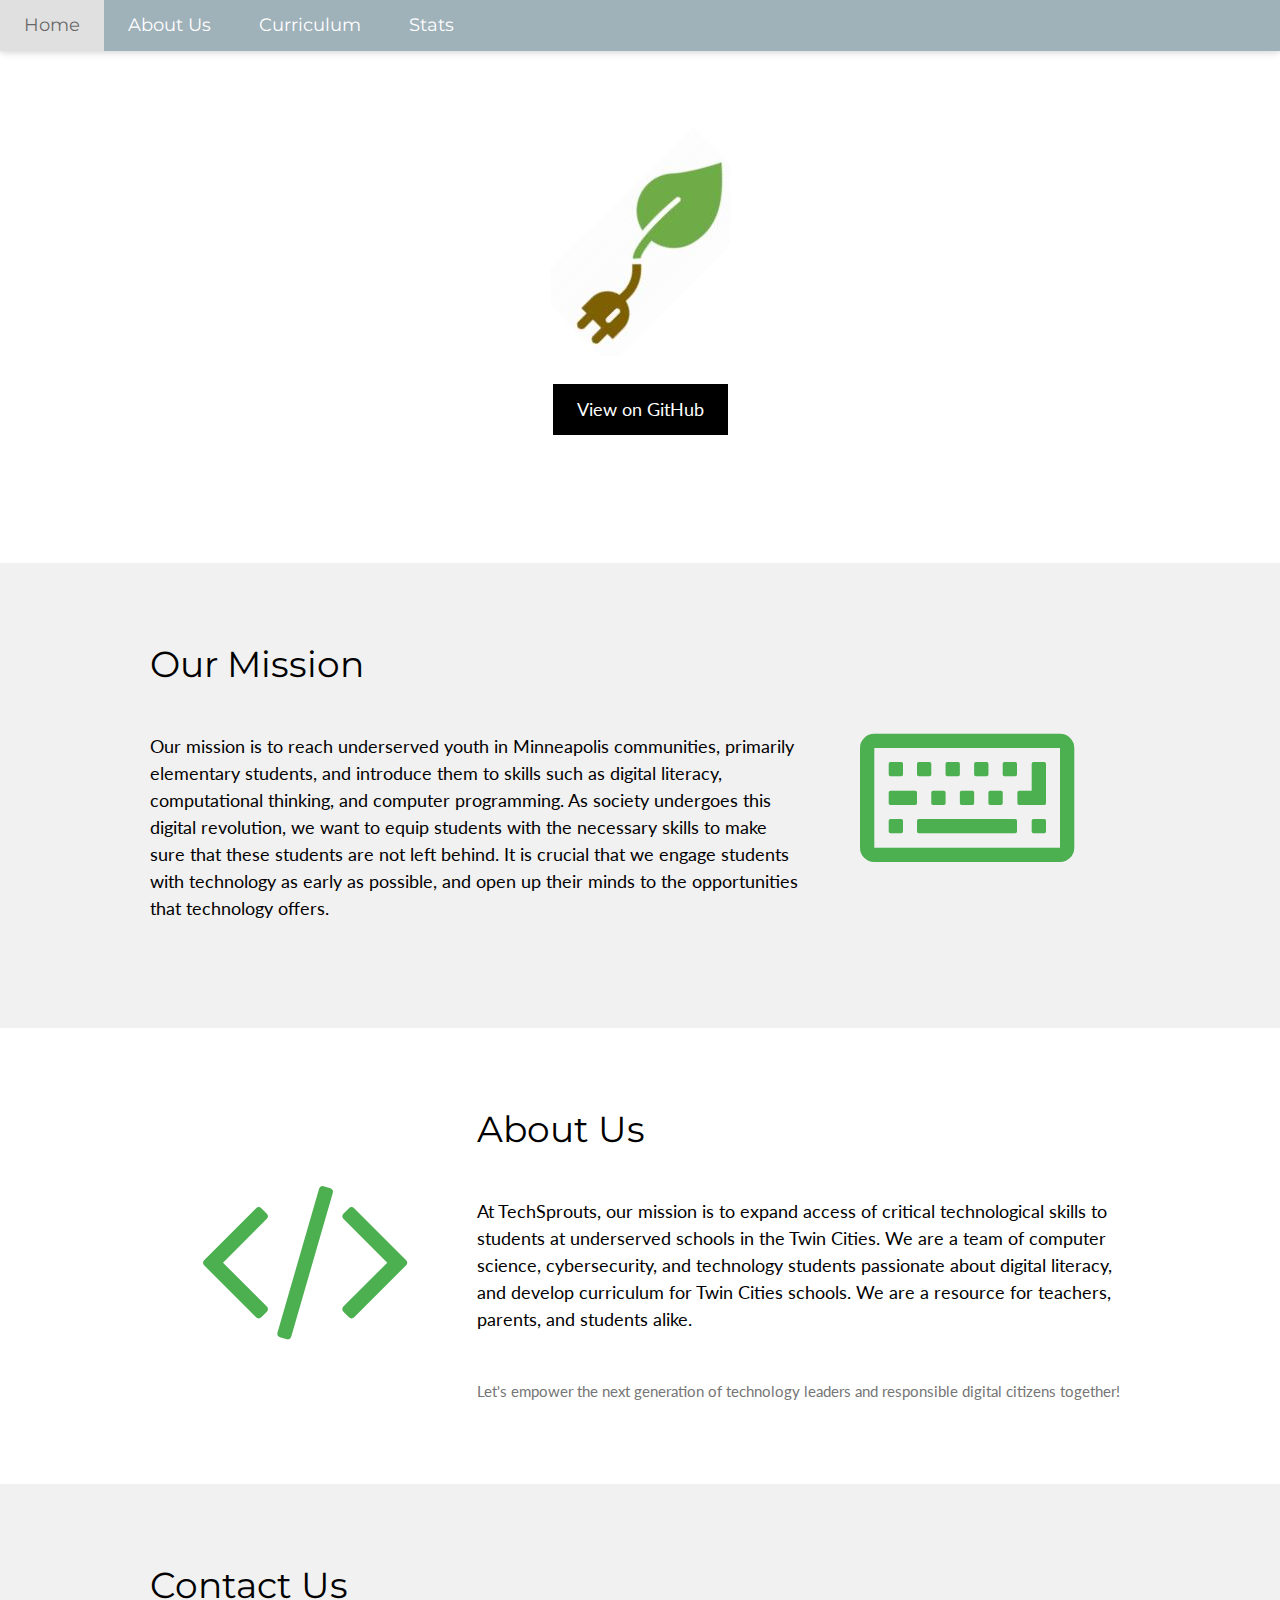
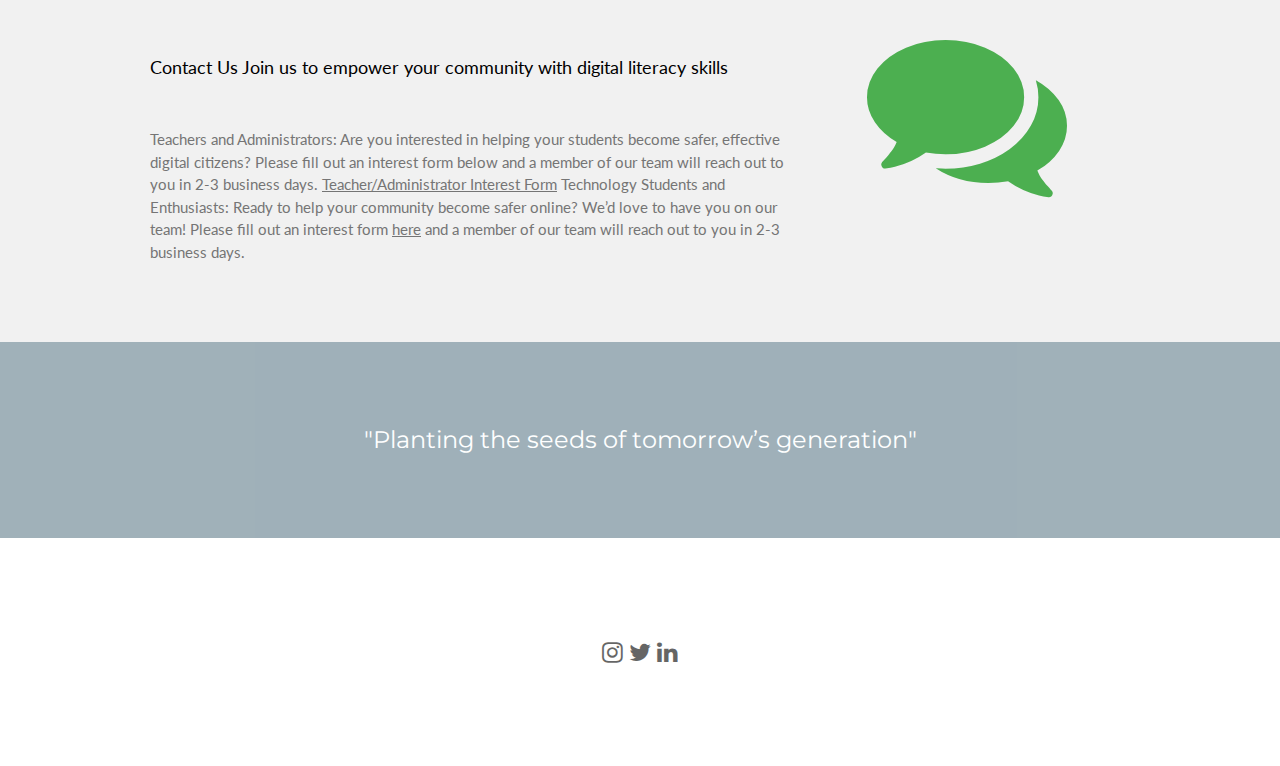
==== index.html @ 8d5a0985 "add links" ====
<!DOCTYPE html>
<html lang="en">
<title>TechSprouts</title>
<!-- favicon -->
<link rel="shortcut icon" type="image/PNG" href="resources/favicon_clear.png">
<meta charset="UTF-8">
<meta name="viewport" content="width=device-width, initial-scale=1">
<link rel="stylesheet" href="https://www.w3schools.com/w3css/4/w3.css">
<link rel="stylesheet" href="https://fonts.googleapis.com/css?family=Lato">
<link rel="stylesheet" href="https://fonts.googleapis.com/css?family=Montserrat">
<link rel="stylesheet" href="https://cdnjs.cloudflare.com/ajax/libs/font-awesome/4.7.0/css/font-awesome.min.css">
<!-- <link rel = "icon" type="image/png" href href="img/icon-name.file"> -->
<style>
body,h1,h2,h3,h4,h5,h6 {font-family: "Lato", sans-serif}
.w3-bar,h1,button {font-family: "Montserrat", sans-serif}
.fa-keyboard-o,.fa-code, .fa-comments {font-size:200px}
</style>
<body>

<!-- Navbar -->
<div class="w3-top">
  <div class="w3-bar w3-blue-grey w3-card w3-left-align w3-large w3-opacity">
    <a class="w3-bar-item w3-button w3-hide-medium w3-hide-large w3-right w3-padding-large w3-hover-white w3-large w3-red" href="javascript:void(0);" onclick="myFunction()" title="Toggle Navigation Menu"><i class="fa fa-bars"></i></a>
    <a href="#top" class="w3-bar-item w3-button w3-padding-large w3-white">Home</a>
    <a href="our-team.html" class="w3-bar-item w3-button w3-hide-small w3-padding-large w3-hover-white">About Us</a>
    <a href="curriculum.html" class="w3-bar-item w3-button w3-hide-small w3-padding-large w3-hover-white">Curriculum</a>
    <a href="stats.html" class="w3-bar-item w3-button w3-hide-small w3-padding-large w3-hover-white">Stats</a>
    <!-- <a href="#" class="w3-bar-item w3-button w3-hide-small w3-padding-large w3-hover-white">Link 4</a> -->
  </div>

  <!-- Navbar on small screens -->
  <div id="navDemo" class="w3-bar-block w3-white w3-hide w3-hide-large w3-hide-medium w3-large">
    <a href="#our-team.html" class="w3-bar-item w3-button w3-hide-small w3-padding-large w3-hover-white">About Us</a>
    <a href="#curriculum.html" class="w3-bar-item w3-button w3-hide-small w3-padding-large w3-hover-white">Curriculum</a>
    <a href="#stats.html" class="w3-bar-item w3-button w3-hide-small w3-padding-large w3-hover-white">Stats</a>
    <!--<a href="#" class="w3-bar-item w3-button w3-padding-large">Link 4</a> -->
  </div>
</div>

<!-- Header -->
<header id= "top" class="w3-container w3-center" style="padding:128px 16px">
  <img src="resources/techsprout.JPG" class="w3-round" alt="Logo">
  <!--<h1 class="w3-margin w3-jum1bo">TechSprouts</h1> -->
  <p class="w3-small"></p>
  <!-- <button id = "Mission" class="w3-button w3-black w3-padding-large w3-large w3-margin-top">View on GitHub</button> -->
  <!-- Change from "View on GitHub" to "View in Google Drive"? -->
  <a href="https://github.com/ADE-MN/TechSprouts" target="_blank" class="w3-button w3-black w3-padding-large w3-large w3-margin-top">View on GitHub</a>
  <!-- <p class="w3-text-grey">Planting the seeds of tomorrow’s generation</p> -->
</header>

<!-- First Grid -->
<!-- <div id = "Mission" class="w3-row-padding w3-light-grey w3-padding-64 w3-container"></div> -->
<div id = "Mission" class="w3-row-padding w3-light-grey w3-padding-64 w3-container">
  <div class="w3-content">
    <div class="w3-twothird">
      <h1>Our Mission</h1>
      <h5 class="w3-padding-32">Our mission is to reach underserved youth in Minneapolis
        communities, primarily elementary students, and introduce them to skills such as
         digital literacy, computational thinking, and computer programming. As society
         undergoes this digital revolution, we want to equip students with the necessary
         skills to make sure that these students are not left behind. It is crucial that
         we engage students with technology as early as possible, and open up their minds
         to the opportunities that technology offers.</h5>
      <!-- <p class="w3-text-grey">Lorem ipsum dolor sit amet, consectetur adipiscing elit, sed do eiusmod tempor incididunt ut labore et dolore magna aliqua. Ut enim ad minim veniam, quis nostrud exercitation ullamco laboris nisi ut aliquip ex ea commodo consequat. Excepteur sint
        occaecat cupidatat non proident, sunt in culpa qui officia deserunt mollit anim id est laborum consectetur adipiscing elit, sed do eiusmod tempor incididunt ut labore et dolore magna aliqua. Ut enim ad minim veniam, quis nostrud exercitation ullamco
        laboris nisi ut aliquip ex ea commodo consequat.</p>-->
    </div>

    <div class="w3-third w3-center">
      <i class="fa fa-keyboard-o w3-padding-64 w3-text-green"></i>
    </div>
  </div>
</div>

<!-- Second Grid -->
<div id = "AboutUs" class="w3-row-padding w3-padding-64 w3-container">
  <div class="w3-content">
    <div class="w3-third w3-center">
      <i class="fa fa-code w3-padding-64 w3-text-green w3-margin-right"></i>
    </div>

    <div class="w3-twothird">
      <h1>About Us</h1>
      <h5 class="w3-padding-32">At TechSprouts, our mission is to expand access of critical technological skills to students at underserved schools in the Twin Cities. We are a team of computer science, cybersecurity, and technology students passionate about digital literacy, and develop curriculum for Twin Cities schools. We are a resource for teachers, parents, and students alike.</h5>

      <p class="w3-text-grey">Let's empower the next generation of technology leaders and responsible digital citizens together!
        </p>
    </div>
  </div>
</div>

<!-- Third Grid -->
<div id = "ContactUs" class="w3-row-padding w3-padding-64 w3-light-grey w3-container">
  <div class="w3-content">
    <div class="w3-twothird">
      <h1>Contact Us</h1>
      <h5 class="w3-padding-32">Contact Us

          Join us to empower your community with digital literacy skills
      </h5>

      <p class="w3-text-grey">
          Teachers and Administrators:
        	Are you interested in helping your students become safer, effective digital citizens?
          Please fill out an interest form below and a member of our team will reach out to you in 2-3 business days.
          <a href="https://forms.gle/bcqca624odiAKnNv5">Teacher/Administrator Interest Form</a>


          Technology Students and Enthusiasts:
          Ready to help your community become safer online? We’d love to have you on our team! Please fill out an interest form
          <a href="https://forms.gle/izbUHERD9LfVMbeG6">here</a> and a member of our team will reach out to you in 2-3 business days. </p>
    </div>

    <div class="w3-third w3-center">
      <i class="fa fa-comments w3-padding-64 w3-text-green"></i>
    </div>
  </div>
</div>

<div class="w3-container w3-blue-grey  w3-center w3-opacity w3-padding-64">
    <h1 class="w3-margin w3-xlarge">"Planting the seeds of tomorrow’s generation"</h1>
</div>

<!-- Footer -->
<footer class="w3-container w3-padding-64 w3-center w3-opacity">
  <div class="w3-xlarge w3-padding-32">
    <i class="fa fa-instagram w3-hover-opacity"></i>
    <i class="fa fa-twitter w3-hover-opacity"></i>
    <i class="fa fa-linkedin w3-hover-opacity"></i>
 </div>
</footer>

<script>
// Used to toggle the menu on small screens when clicking on the menu button
function myFunction() {
  var x = document.getElementById("navDemo");
  if (x.className.indexOf("w3-show") == -1) {
    x.className += " w3-show";
  } else {
    x.className = x.className.replace(" w3-show", "");
  }
}
</script>

</body>
</html>

<!-- First Grid -->
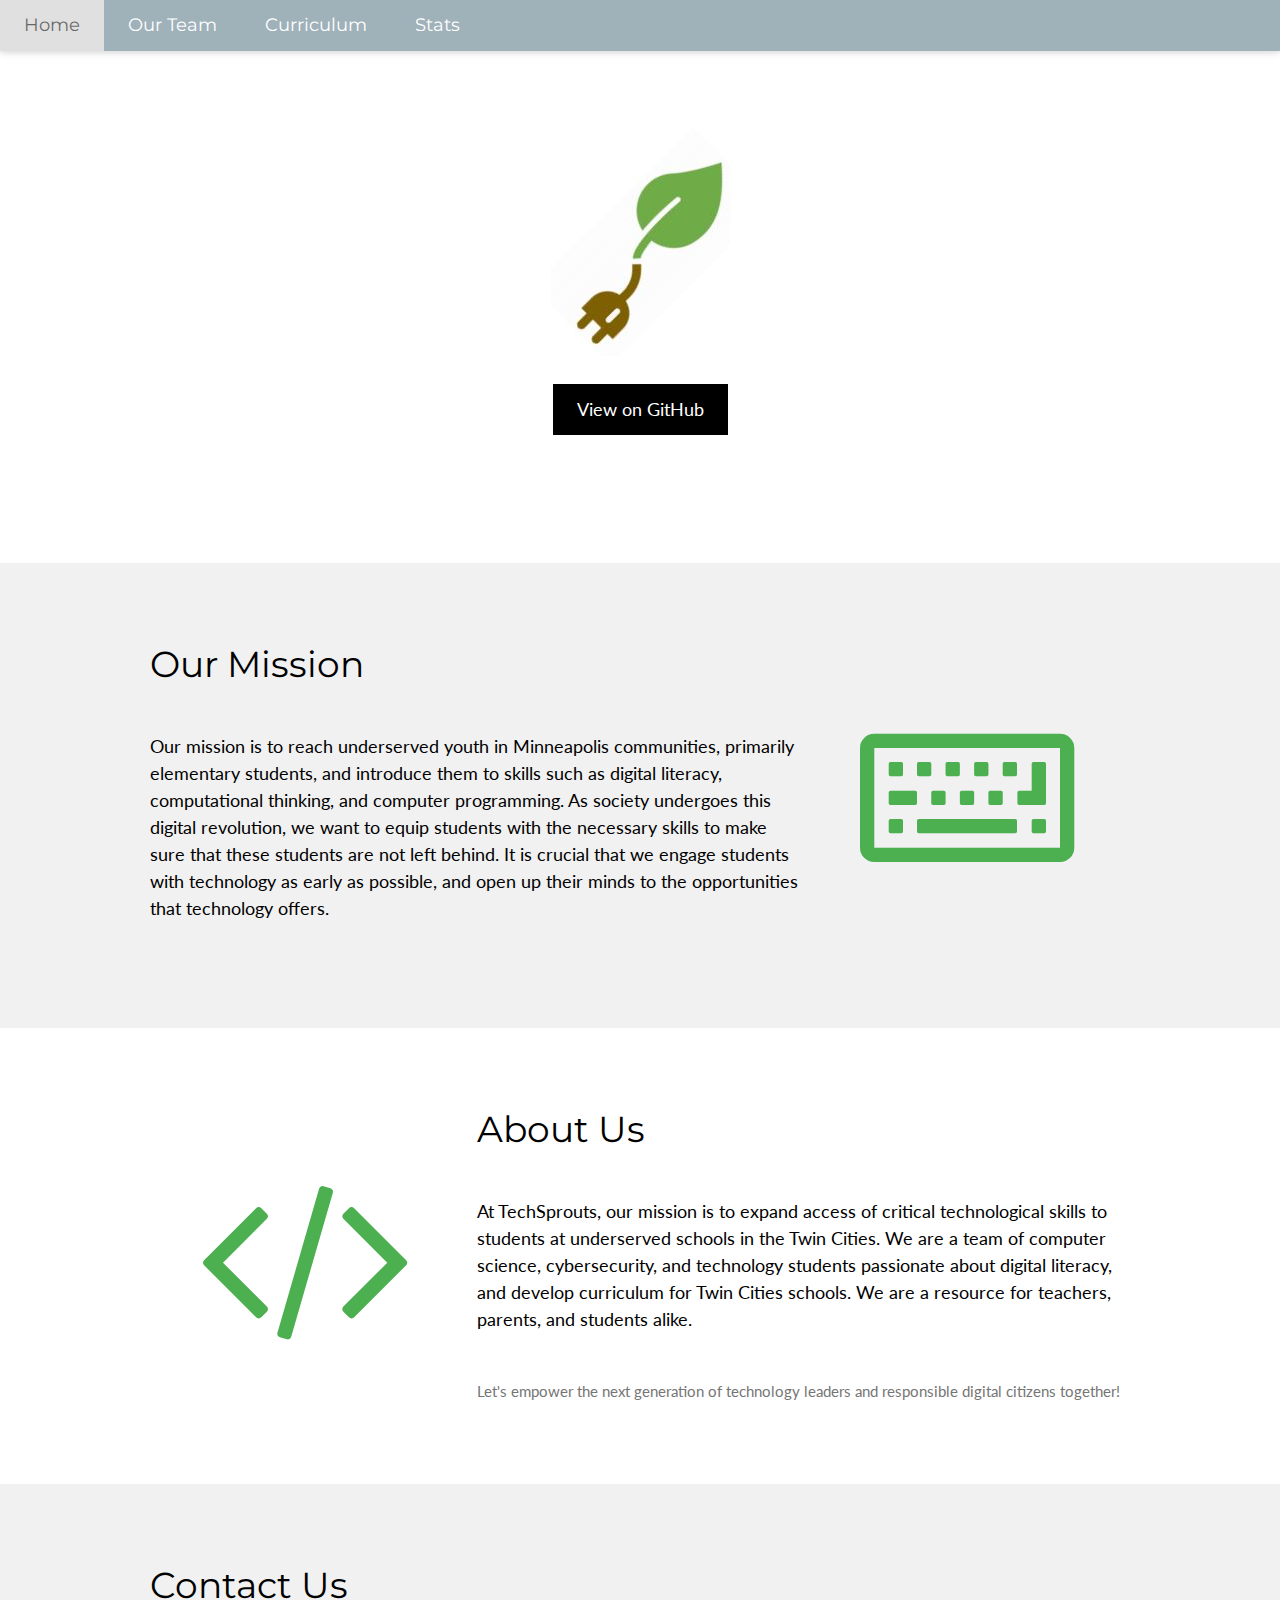
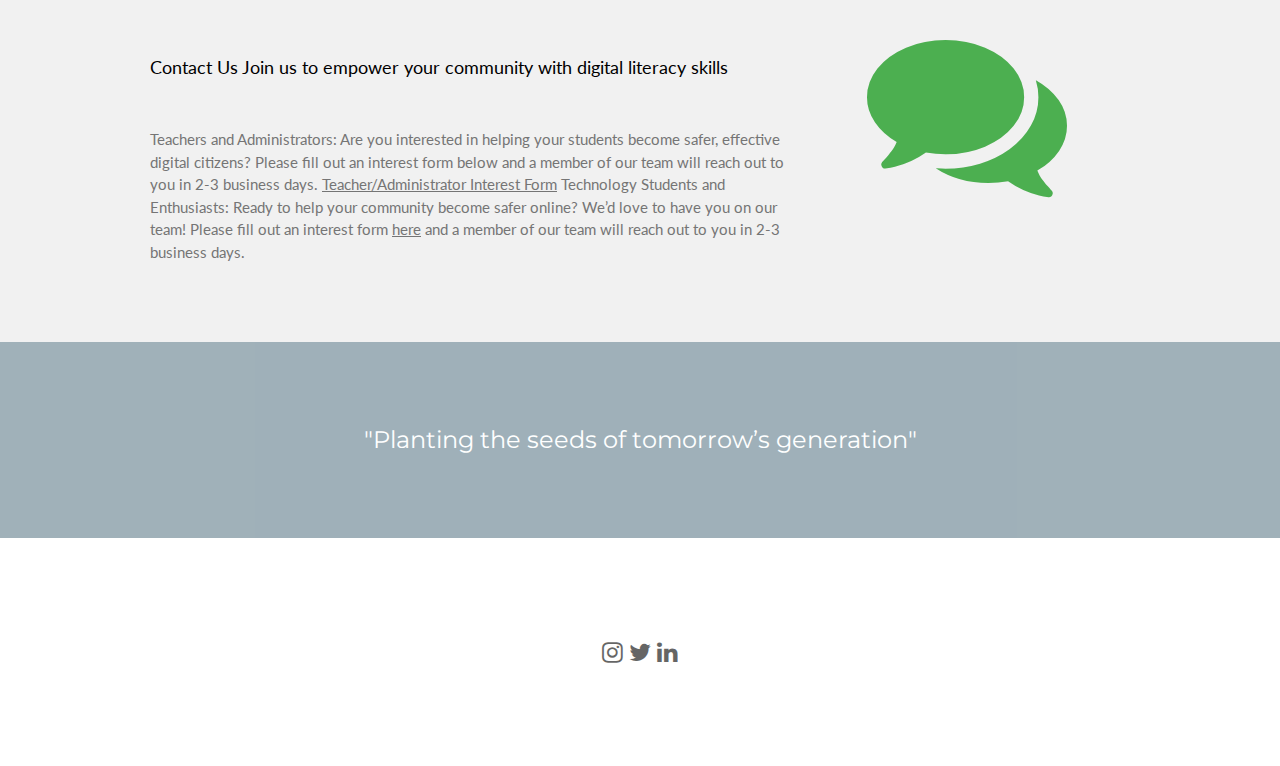
==== commit 7bfb1a9f: "add links" ====
--- a/index.html
+++ b/index.html
@@ -22,7 +22,7 @@
   <div class="w3-bar w3-blue-grey w3-card w3-left-align w3-large w3-opacity">
     <a class="w3-bar-item w3-button w3-hide-medium w3-hide-large w3-right w3-padding-large w3-hover-white w3-large w3-red" href="javascript:void(0);" onclick="myFunction()" title="Toggle Navigation Menu"><i class="fa fa-bars"></i></a>
     <a href="#top" class="w3-bar-item w3-button w3-padding-large w3-white">Home</a>
-    <a href="our-team.html" class="w3-bar-item w3-button w3-hide-small w3-padding-large w3-hover-white">About Us</a>
+    <a href="our-team.html" class="w3-bar-item w3-button w3-hide-small w3-padding-large w3-hover-white">Our Team</a>
     <a href="curriculum.html" class="w3-bar-item w3-button w3-hide-small w3-padding-large w3-hover-white">Curriculum</a>
     <a href="stats.html" class="w3-bar-item w3-button w3-hide-small w3-padding-large w3-hover-white">Stats</a>
     <!-- <a href="#" class="w3-bar-item w3-button w3-hide-small w3-padding-large w3-hover-white">Link 4</a> -->
@@ -30,7 +30,7 @@
 
   <!-- Navbar on small screens -->
   <div id="navDemo" class="w3-bar-block w3-white w3-hide w3-hide-large w3-hide-medium w3-large">
-    <a href="#our-team.html" class="w3-bar-item w3-button w3-hide-small w3-padding-large w3-hover-white">About Us</a>
+    <a href="#our-team.html" class="w3-bar-item w3-button w3-hide-small w3-padding-large w3-hover-white">Our Team</a>
     <a href="#curriculum.html" class="w3-bar-item w3-button w3-hide-small w3-padding-large w3-hover-white">Curriculum</a>
     <a href="#stats.html" class="w3-bar-item w3-button w3-hide-small w3-padding-large w3-hover-white">Stats</a>
     <!--<a href="#" class="w3-bar-item w3-button w3-padding-large">Link 4</a> -->
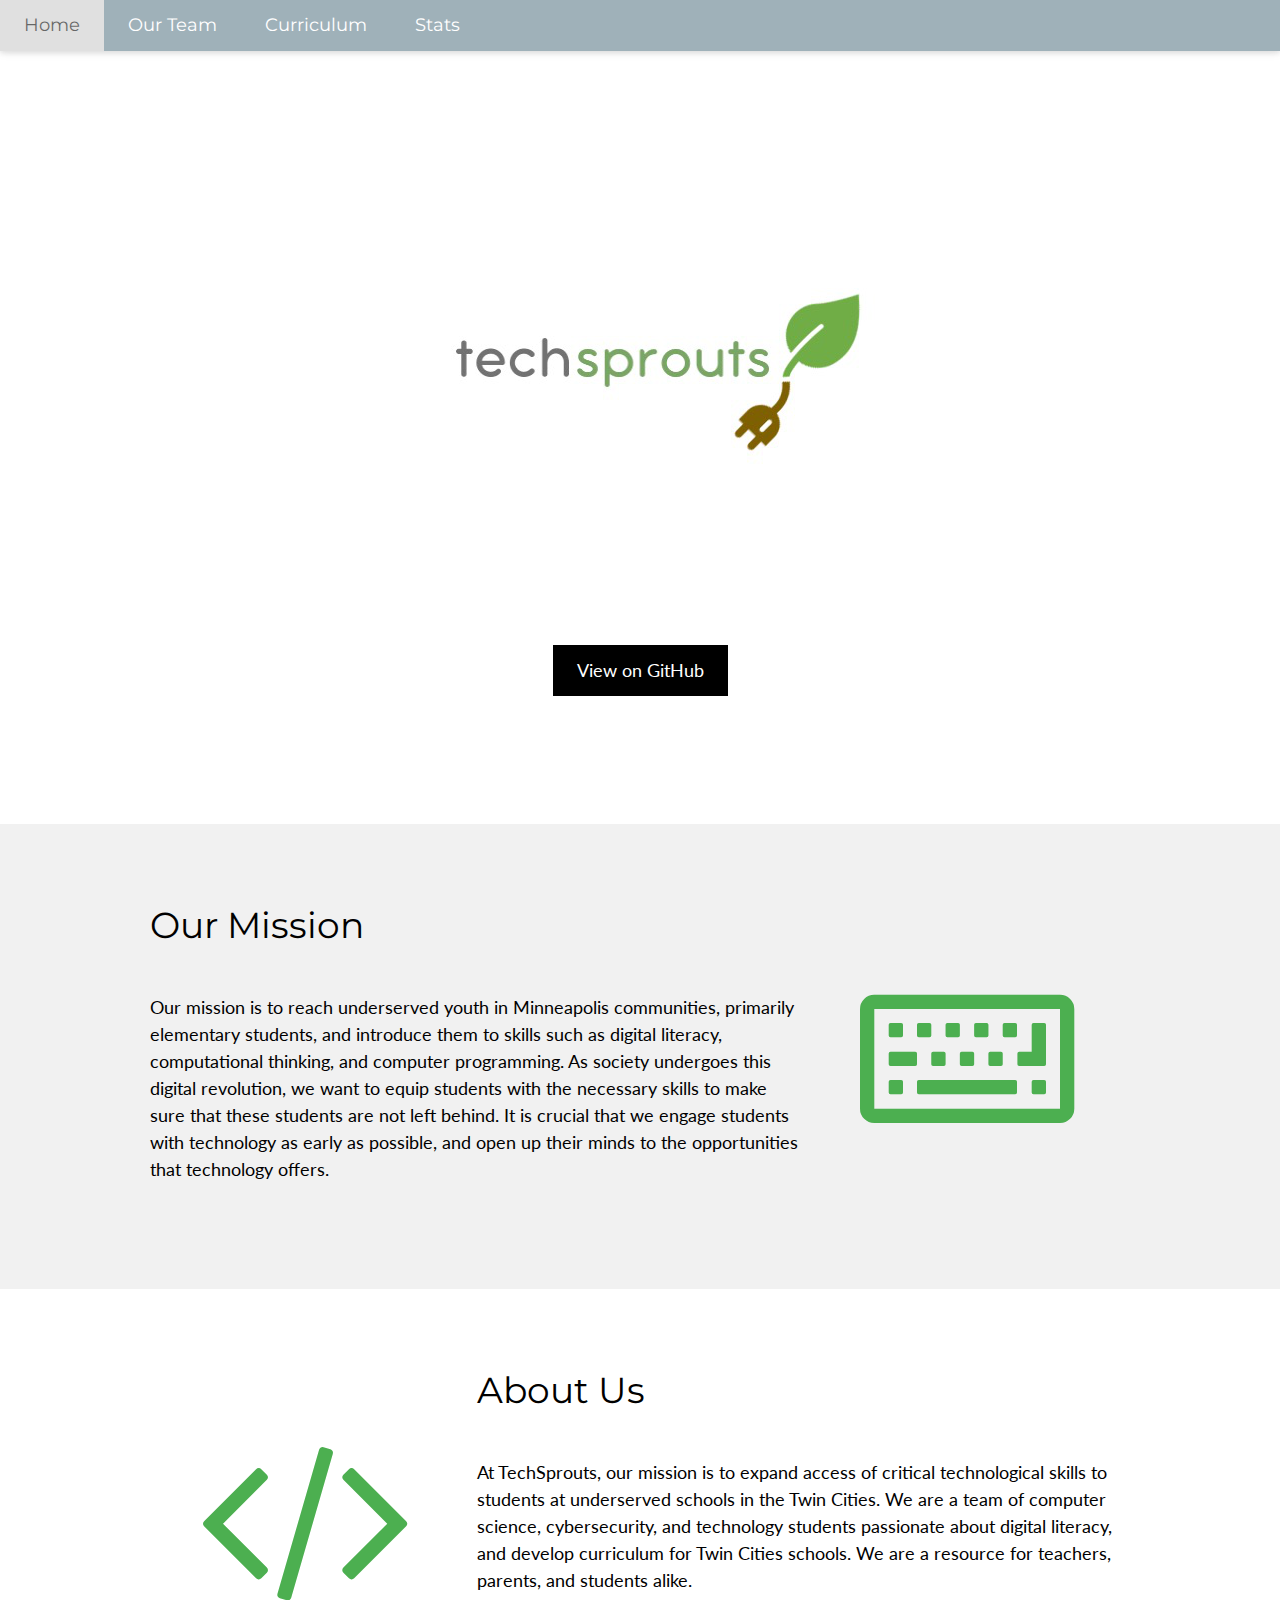
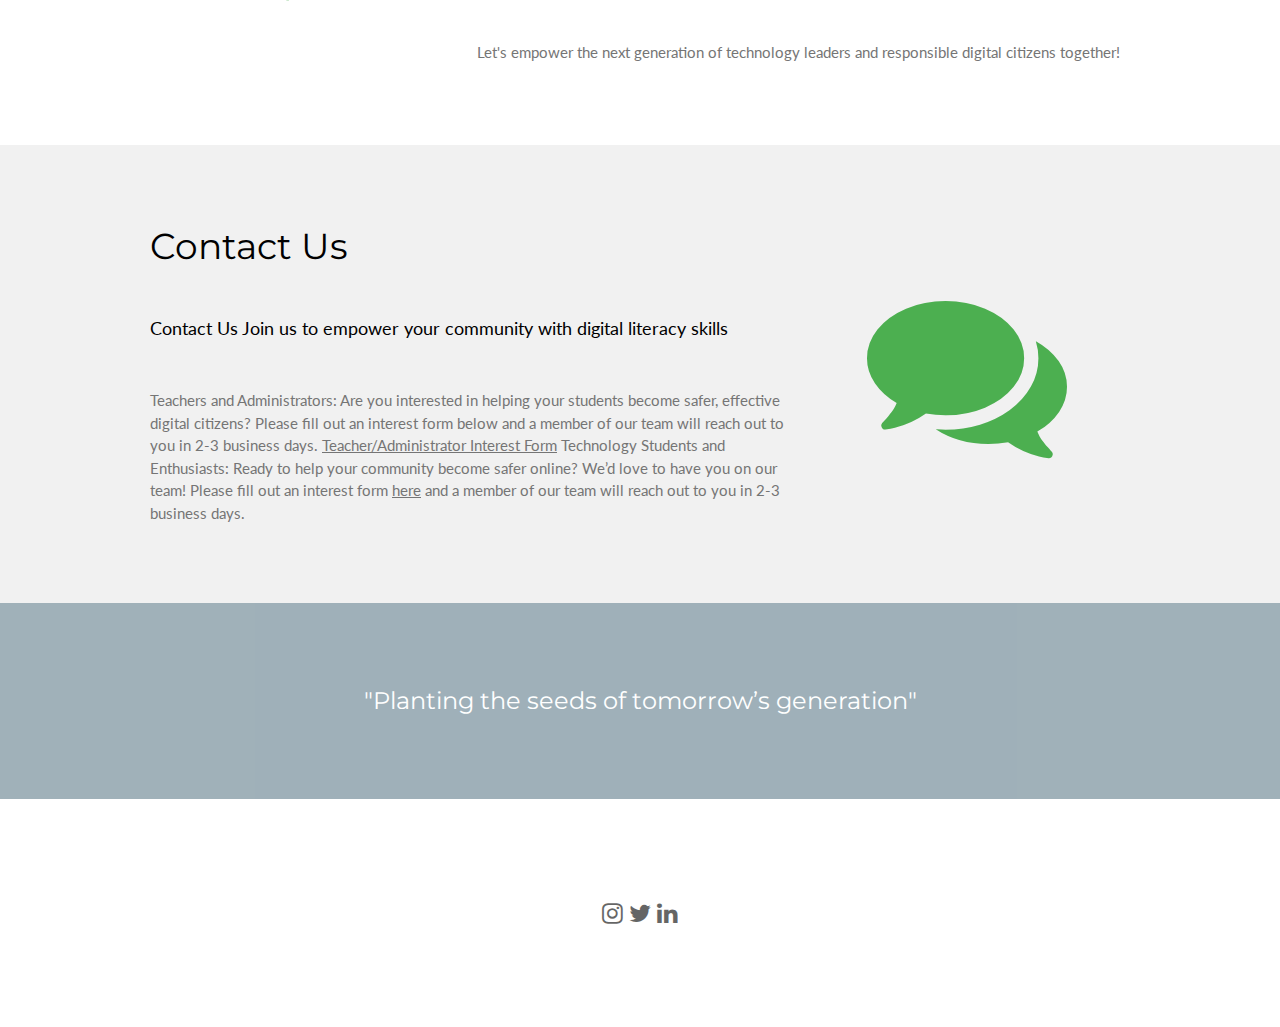
==== commit c696762d: "logo" ====
--- a/index.html
+++ b/index.html
@@ -2,7 +2,7 @@
 <html lang="en">
 <title>TechSprouts</title>
 <!-- favicon -->
-<link rel="shortcut icon" type="image/PNG" href="resources/favicon_clear.png">
+<link rel="shortcut icon" type="image/PNG" href="resources/favicon.png">
 <meta charset="UTF-8">
 <meta name="viewport" content="width=device-width, initial-scale=1">
 <link rel="stylesheet" href="https://www.w3schools.com/w3css/4/w3.css">
@@ -39,7 +39,7 @@
 
 <!-- Header -->
 <header id= "top" class="w3-container w3-center" style="padding:128px 16px">
-  <img src="resources/techsprout.JPG" class="w3-round" alt="Logo">
+  <img src="resources/TS1.png" class="w3-round" alt="Logo">
   <!--<h1 class="w3-margin w3-jum1bo">TechSprouts</h1> -->
   <p class="w3-small"></p>
   <!-- <button id = "Mission" class="w3-button w3-black w3-padding-large w3-large w3-margin-top">View on GitHub</button> -->
